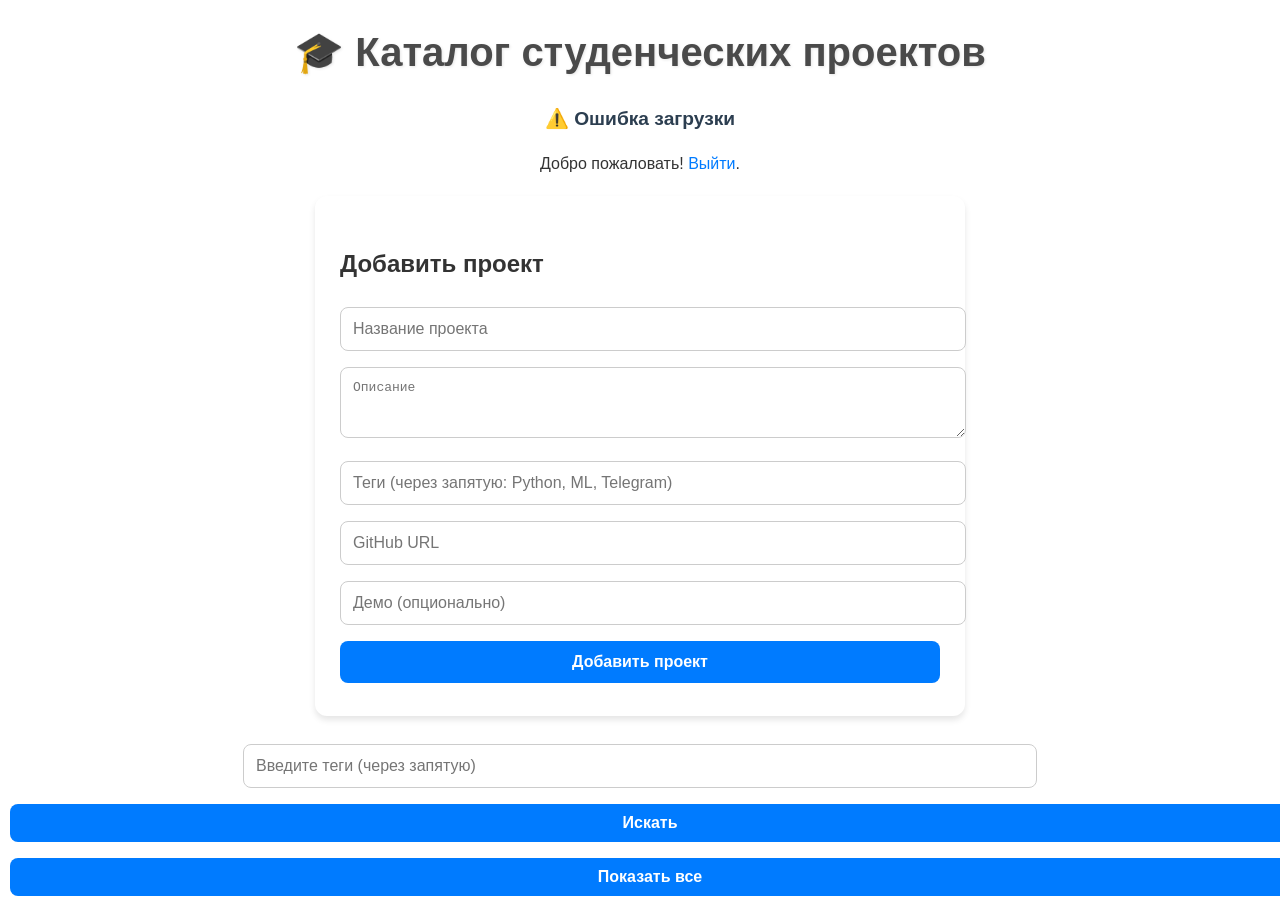
==== static/index.html @ 4d80fc6e "add" ====
<!DOCTYPE html>
<html lang="ru">
<head>
    <meta charset="UTF-8">
    <title>🎓 Каталог студенческих проектов</title>
    <style>
        body {
            margin: 0;
            padding: 0;
            font-family: 'Segoe UI', Tahoma, Geneva, Verdana, sans-serif;
            color: #333;
            line-height: 1.6;
            background: url('https://flatonika.ru/wp-content/uploads/2014/09/Krasivie-foni-dlya-sayta-Background-01-e1409774556464.jpg') no-repeat center center fixed;
            background-size: cover;
        }

        body::before {
            content: '';
            position: fixed;
            top: 0;
            left: 0;
            width: 100%;
            height: 100%;
            background: rgba(255, 255, 255, 0.85);
            z-index: -1;
        }

        h1 {
            text-align: center;
            margin: 20px 0;
            font-size: 2.5em;
            color: #4a4a4a;
            text-shadow: 1px 1px 3px rgba(0, 0, 0, 0.1);
        }

        #userProfile {
            text-align: center;
            margin-bottom: 15px;
            font-size: 1.2em;
            color: #2c3e50;
            font-weight: bold;
        }

        a {
            color: #007BFF;
            text-decoration: none;
        }

        a:hover {
            text-decoration: underline;
        }

        form {
            max-width: 600px;
            margin: 20px auto;
            padding: 25px;
            background: #ffffff;
            border-radius: 12px;
            box-shadow: 0 4px 6px rgba(0, 0, 0, 0.1);
        }

        form h3 {
            margin-bottom: 15px;
            font-size: 1.5em;
            color: #333;
        }

        input, textarea, button {
            width: 100%;
            padding: 12px;
            margin: 8px 0;
            border: 1px solid #ccc;
            border-radius: 8px;
            font-size: 1em;
            transition: border-color 0.3s ease;
        }

        input:focus, textarea:focus {
            border-color: #007BFF;
            outline: none;
        }

        button {
            background: #007BFF;
            color: white;
            border: none;
            cursor: pointer;
            font-weight: bold;
            transition: background 0.3s ease;
        }

        button:hover {
            background: #0056b3;
        }

        .search-section {
            text-align: center;
            margin: 20px 0;
        }

        .search-section input {
            width: 60%;
            display: inline-block;
        }

        .search-section button {
            margin-left: 10px;
            padding: 10px 15px;
        }

        #projectsList {
            max-width: 800px;
            margin: 0 auto;
        }

        .project-card {
            background: #ffffff;
            padding: 20px;
            margin: 15px 0;
            border-radius: 12px;
            box-shadow: 0 4px 6px rgba(0, 0, 0, 0.1);
            transition: transform 0.3s ease, box-shadow 0.3s ease;
        }

        .project-card:hover {
            transform: translateY(-5px);
            box-shadow: 0 6px 12px rgba(0, 0, 0, 0.15);
        }

        .project-card h3 {
            margin-top: 0;
            font-size: 1.3em;
            color: #333;
        }

        .project-card p {
            margin: 10px 0;
            color: #555;
        }

        .tag {
            display: inline-block;
            background: #e0e0e0;
            padding: 5px 10px;
            margin: 5px;
            border-radius: 20px;
            font-size: 0.9em;
            color: #333;
        }

        .project-card a {
            color: #007BFF;
            font-weight: bold;
        }

        .project-card a:hover {
            text-decoration: underline;
        }
    </style>
</head>
<body>
    <h1>🎓 Каталог студенческих проектов</h1>

    <div id="userProfile">Загрузка профиля...</div>

    <p style="text-align: center;">Добро пожаловать! <a href="/logout">Выйти</a>.</p>

    <!-- Форма добавления проекта -->
    <form id="addProjectForm">
        <h3>Добавить проект</h3>
        <input type="text" id="title" placeholder="Название проекта" required><br>
        <textarea id="description" placeholder="Описание" rows="3" required></textarea><br>
        <input type="text" id="tags" placeholder="Теги (через запятую: Python, ML, Telegram)" required><br>
        <input type="url" id="github_url" placeholder="GitHub URL" required><br>
        <input type="url" id="demo_url" placeholder="Демо (опционально)"><br>
        <button type="submit">Добавить проект</button>
    </form>

    <!-- Поиск по тегам -->
    <div class="search-section">
        <input type="text" id="searchTags" placeholder="Введите теги (через запятую)">
        <button onclick="searchProjects()">Искать</button>
        <button onclick="loadAllProjects()">Показать все</button>
    </div>

    <!-- Результаты -->
    <div id="projectsList"></div>

    <script>
        const API_URL = "http://127.0.0.1:8000";

        async function loadUserProfile() {
            try {
                const response = await fetch(`${API_URL}/me`);
                if (response.ok) {
                    const user = await response.json();
                    document.getElementById("userProfile").innerHTML = `
                        👤 Вы вошли как: <strong><a href="/profile/me">${user.username}</a></strong>
                    `;
                } else {
                    document.getElementById("userProfile").innerHTML = "❌ Не авторизован";
                }
            } catch (e) {
                console.error("Ошибка загрузки профиля", e);
                document.getElementById("userProfile").innerHTML = "⚠️ Ошибка загрузки";
            }
        }

        document.getElementById("addProjectForm").addEventListener("submit", async function(e) {
            e.preventDefault();
            const title = document.getElementById("title").value;
            const description = document.getElementById("description").value;
            const tags = document.getElementById("tags").value.split(",").map(t => t.trim());
            const github_url = document.getElementById("github_url").value;
            const demo_url = document.getElementById("demo_url").value;

            const response = await fetch(`${API_URL}/projects/`, {
                method: "POST",
                headers: { "Content-Type": "application/json" },
                body: JSON.stringify({ title, description, tags, github_url, demo_url })
            });

            if (response.ok) {
                alert("Проект успешно добавлен!");
                document.getElementById("addProjectForm").reset();
                loadAllProjects();
            } else {
                const err = await response.json().catch(() => ({}));
                alert("Ошибка: " + (err.detail || "Неизвестная ошибка"));
            }
        });

        async function loadAllProjects() {
            const response = await fetch(`${API_URL}/projects/all`);
            const projects = await response.json();
            renderProjects(projects);
        }

        async function searchProjects() {
            const tagInput = document.getElementById("searchTags").value;
            if (!tagInput) return loadAllProjects();

            const tags = tagInput.split(",").map(t => t.trim());
            const url = new URL(`${API_URL}/projects/`);
            tags.forEach(tag => url.searchParams.append("tags", tag));

            const response = await fetch(url);
            const projects = await response.json();
            renderProjects(projects);
        }

        function renderProjects(projects) {
            const container = document.getElementById("projectsList");
            container.innerHTML = "";

            if (projects.length === 0) {
                container.innerHTML = "<p style='text-align: center;'>Нет проектов.</p>";
                return;
            }

            projects.forEach(p => {
                const card = document.createElement("div");
                card.className = "project-card";
                card.innerHTML = `
                    <h3>${p.title}</h3>
                    <p>${p.description}</p>
                    <div>
                        ${p.tags.map(tag => `<span class="tag">${tag}</span>`).join("")}
                    </div>
                    <div>
                        <a href="${p.github_url}" target="_blank">GitHub</a>
                        ${p.demo_url ? ` | <a href="${p.demo_url}" target="_blank">Демо</a>` : ""}
                    </div>
                    <div style="margin-top: 10px; font-size: 0.95em; color: #555;">
                        Автор: <strong><a href="/profile/${p.owner_username}">${p.owner_username}</a></strong>
                    </div>
                `;
                container.appendChild(card);
            });
        }

        window.onload = () => {
            loadUserProfile();
            loadAllProjects();
        };
    </script>
</body>
</html>
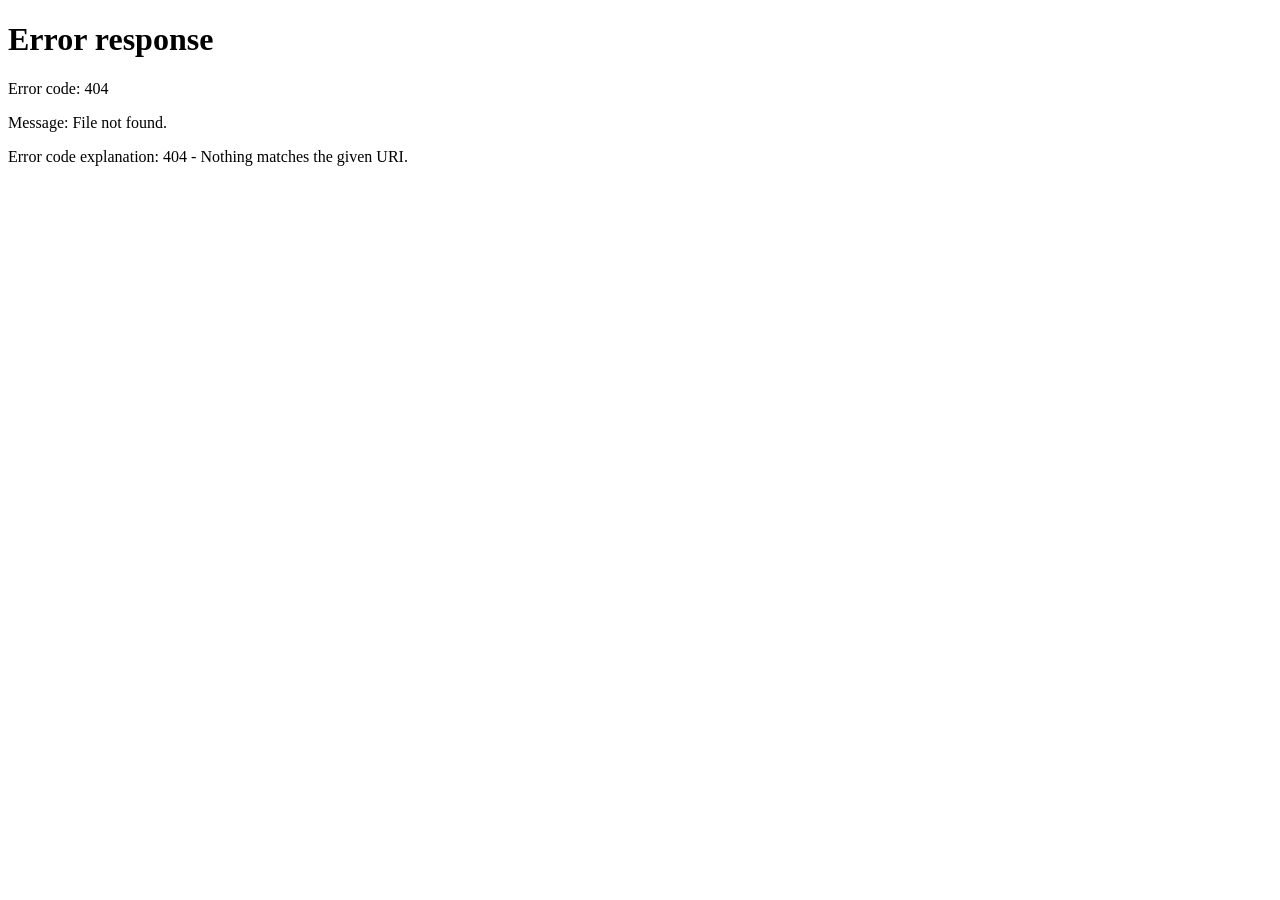
==== commit 26880fff: "Add files via upload" ====
--- a/static/index.html
+++ b/static/index.html
@@ -2,287 +2,231 @@
 <html lang="ru">
 <head>
     <meta charset="UTF-8">
-    <title>🎓 Каталог студенческих проектов</title>
-    <style>
-        body {
-            margin: 0;
-            padding: 0;
-            font-family: 'Segoe UI', Tahoma, Geneva, Verdana, sans-serif;
-            color: #333;
-            line-height: 1.6;
-            background: url('https://flatonika.ru/wp-content/uploads/2014/09/Krasivie-foni-dlya-sayta-Background-01-e1409774556464.jpg') no-repeat center center fixed;
-            background-size: cover;
-        }
-
-        body::before {
-            content: '';
-            position: fixed;
-            top: 0;
-            left: 0;
-            width: 100%;
-            height: 100%;
-            background: rgba(255, 255, 255, 0.85);
-            z-index: -1;
-        }
-
-        h1 {
-            text-align: center;
-            margin: 20px 0;
-            font-size: 2.5em;
-            color: #4a4a4a;
-            text-shadow: 1px 1px 3px rgba(0, 0, 0, 0.1);
-        }
-
-        #userProfile {
-            text-align: center;
-            margin-bottom: 15px;
-            font-size: 1.2em;
-            color: #2c3e50;
-            font-weight: bold;
-        }
-
-        a {
-            color: #007BFF;
-            text-decoration: none;
-        }
-
-        a:hover {
-            text-decoration: underline;
-        }
-
-        form {
-            max-width: 600px;
-            margin: 20px auto;
-            padding: 25px;
-            background: #ffffff;
-            border-radius: 12px;
-            box-shadow: 0 4px 6px rgba(0, 0, 0, 0.1);
-        }
-
-        form h3 {
-            margin-bottom: 15px;
-            font-size: 1.5em;
-            color: #333;
-        }
-
-        input, textarea, button {
-            width: 100%;
-            padding: 12px;
-            margin: 8px 0;
-            border: 1px solid #ccc;
-            border-radius: 8px;
-            font-size: 1em;
-            transition: border-color 0.3s ease;
-        }
-
-        input:focus, textarea:focus {
-            border-color: #007BFF;
-            outline: none;
-        }
-
-        button {
-            background: #007BFF;
-            color: white;
-            border: none;
-            cursor: pointer;
-            font-weight: bold;
-            transition: background 0.3s ease;
-        }
-
-        button:hover {
-            background: #0056b3;
-        }
-
-        .search-section {
-            text-align: center;
-            margin: 20px 0;
-        }
-
-        .search-section input {
-            width: 60%;
-            display: inline-block;
-        }
-
-        .search-section button {
-            margin-left: 10px;
-            padding: 10px 15px;
-        }
-
-        #projectsList {
-            max-width: 800px;
-            margin: 0 auto;
-        }
-
-        .project-card {
-            background: #ffffff;
-            padding: 20px;
-            margin: 15px 0;
-            border-radius: 12px;
-            box-shadow: 0 4px 6px rgba(0, 0, 0, 0.1);
-            transition: transform 0.3s ease, box-shadow 0.3s ease;
-        }
-
-        .project-card:hover {
-            transform: translateY(-5px);
-            box-shadow: 0 6px 12px rgba(0, 0, 0, 0.15);
-        }
-
-        .project-card h3 {
-            margin-top: 0;
-            font-size: 1.3em;
-            color: #333;
-        }
-
-        .project-card p {
-            margin: 10px 0;
-            color: #555;
-        }
-
-        .tag {
-            display: inline-block;
-            background: #e0e0e0;
-            padding: 5px 10px;
-            margin: 5px;
-            border-radius: 20px;
-            font-size: 0.9em;
-            color: #333;
-        }
-
-        .project-card a {
-            color: #007BFF;
-            font-weight: bold;
-        }
-
-        .project-card a:hover {
-            text-decoration: underline;
-        }
-    </style>
+    <meta name="viewport" content="width=device-width, initial-scale=1.0">
+    <title>Каталог проектов</title>
+    <link rel="stylesheet" href="/static/theme.css">
 </head>
 <body>
-    <h1>🎓 Каталог студенческих проектов</h1>
-
-    <div id="userProfile">Загрузка профиля...</div>
-
-    <p style="text-align: center;">Добро пожаловать! <a href="/logout">Выйти</a>.</p>
-
-    <!-- Форма добавления проекта -->
-    <form id="addProjectForm">
-        <h3>Добавить проект</h3>
-        <input type="text" id="title" placeholder="Название проекта" required><br>
-        <textarea id="description" placeholder="Описание" rows="3" required></textarea><br>
-        <input type="text" id="tags" placeholder="Теги (через запятую: Python, ML, Telegram)" required><br>
-        <input type="url" id="github_url" placeholder="GitHub URL" required><br>
-        <input type="url" id="demo_url" placeholder="Демо (опционально)"><br>
-        <button type="submit">Добавить проект</button>
-    </form>
-
-    <!-- Поиск по тегам -->
-    <div class="search-section">
-        <input type="text" id="searchTags" placeholder="Введите теги (через запятую)">
-        <button onclick="searchProjects()">Искать</button>
-        <button onclick="loadAllProjects()">Показать все</button>
+<header class="topbar">
+    <div class="topbar-row">
+        <div class="brand-lockup">
+            <div class="brand-mark">SP</div>
+            <div class="brand-copy">
+                <strong>Student Projects</strong>
+                <span>Каталог студенческих инициатив, команд и ролей</span>
+            </div>
+        </div>
+        <div class="topbar-actions">
+            <a class="button-link button-primary" href="/projects/new">Создать проект</a>
+            <div id="notificationsHost"></div>
+            <a class="button-link" id="profileLink" href="/profile/me">Профиль</a>
+            <button class="button" type="button" id="logoutBtn">Выйти</button>
+        </div>
     </div>
-
-    <!-- Результаты -->
-    <div id="projectsList"></div>
-
-    <script>
-        const API_URL = "http://127.0.0.1:8000";
-
-        async function loadUserProfile() {
-            try {
-                const response = await fetch(`${API_URL}/me`);
-                if (response.ok) {
-                    const user = await response.json();
-                    document.getElementById("userProfile").innerHTML = `
-                        👤 Вы вошли как: <strong><a href="/profile/me">${user.username}</a></strong>
-                    `;
-                } else {
-                    document.getElementById("userProfile").innerHTML = "❌ Не авторизован";
-                }
-            } catch (e) {
-                console.error("Ошибка загрузки профиля", e);
-                document.getElementById("userProfile").innerHTML = "⚠️ Ошибка загрузки";
-            }
-        }
-
-        document.getElementById("addProjectForm").addEventListener("submit", async function(e) {
-            e.preventDefault();
-            const title = document.getElementById("title").value;
-            const description = document.getElementById("description").value;
-            const tags = document.getElementById("tags").value.split(",").map(t => t.trim());
-            const github_url = document.getElementById("github_url").value;
-            const demo_url = document.getElementById("demo_url").value;
-
-            const response = await fetch(`${API_URL}/projects/`, {
-                method: "POST",
-                headers: { "Content-Type": "application/json" },
-                body: JSON.stringify({ title, description, tags, github_url, demo_url })
-            });
-
-            if (response.ok) {
-                alert("Проект успешно добавлен!");
-                document.getElementById("addProjectForm").reset();
-                loadAllProjects();
-            } else {
-                const err = await response.json().catch(() => ({}));
-                alert("Ошибка: " + (err.detail || "Неизвестная ошибка"));
-            }
+</header>
+
+<main class="app-shell">
+    <section class="hero fade-up">
+        <div class="hero-card">
+            <div class="eyebrow">Project Catalog</div>
+            <h1 class="hero-title">Ищи проекты по ролям, стеку и задачам</h1>
+            <p class="hero-text">
+                Смотри активные карточки, фильтруй по тегам и ролям, открывай подробности проекта и переходи к профилям авторов
+            </p>
+            <div class="hero-metrics">
+                <div class="metric">
+                    <strong id="metricProjects">0</strong>
+                    <span>проектов в каталоге</span>
+                </div>
+                <div class="metric">
+                    <strong id="metricPage">1</strong>
+                    <span>текущая страница</span>
+                </div>
+                <div class="metric">
+                    <strong id="metricFilters">0</strong>
+                    <span>активных фильтров</span>
+                </div>
+            </div>
+        </div>
+    </section>
+
+    <section class="catalog-shell">
+        <section class="section-card fade-up">
+            <div class="section-title-row">
+                <div>
+                    <h2>Каталог проектов</h2>
+                    <p class="section-subtitle" id="catalogMeta">Загрузка списка проектов...</p>
+                </div>
+            </div>
+
+            <form id="filterForm" class="catalog-filters">
+                <div class="field">
+                    <label for="search">Поиск</label>
+                    <input class="control" id="search" type="text" placeholder="Ключевые слова">
+                </div>
+                <div class="field">
+                    <label for="filterTags">Теги</label>
+                    <input class="control" id="filterTags" type="text" placeholder="fastapi, web">
+                </div>
+                <div class="field">
+                    <label for="filterRoles">Роли</label>
+                    <input class="control" id="filterRoles" type="text" placeholder="backend, analyst">
+                </div>
+                <div class="field">
+                    <label for="statusFilter">Статус</label>
+                    <select class="control-select" id="statusFilter">
+                        <option value="active">Только активные</option>
+                        <option value="all">Все</option>
+                        <option value="archived">Только архив</option>
+                    </select>
+                </div>
+            </form>
+
+            <div class="button-row">
+                <button class="button button-primary" type="button" id="applyFiltersBtn">Применить фильтры</button>
+                <button class="button" type="button" id="resetFiltersBtn">Сбросить</button>
+            </div>
+
+            <div class="card-grid" id="projectsGrid" style="margin-top: 20px;"></div>
+
+            <div class="pager">
+                <button class="button" id="prevPageBtn" type="button">Назад</button>
+                <span class="muted" id="pageInfo">Страница 1</span>
+                <button class="button" id="nextPageBtn" type="button">Вперёд</button>
+            </div>
+        </section>
+    </section>
+</main>
+
+<script src="/static/notifications.js"></script>
+<script>
+    const API = window.location.origin;
+    let currentPage = 1;
+    let totalPages = 1;
+
+    function formatDate(value) {
+        if (!value) return "дата не указана";
+        const date = new Date(value);
+        return Number.isNaN(date.getTime()) ? value : date.toLocaleString("ru-RU");
+    }
+
+    function activeFiltersCount() {
+        const values = [
+            document.getElementById("search").value.trim(),
+            document.getElementById("filterTags").value.trim(),
+            document.getElementById("filterRoles").value.trim(),
+            document.getElementById("statusFilter").value !== "active" ? document.getElementById("statusFilter").value : ""
+        ];
+        return values.filter(Boolean).length;
+    }
+
+    function projectCard(project) {
+        const tags = project.tags.map(tag => `<span class="chip">${tag}</span>`).join("");
+        const roles = project.required_roles.map(role => `<span class="chip chip-role">${role}</span>`).join("");
+        const statusClass = project.status === "active" ? "status-active" : "status-archived";
+        return `
+            <article class="project-card fade-up">
+                <div class="button-row" style="justify-content: space-between; align-items: flex-start; margin-bottom: 10px;">
+                    <h3>${project.title}</h3>
+                    <span class="status-pill ${statusClass}">${project.status === "active" ? "Активен" : "Архив"}</span>
+                </div>
+                <p>${project.description}</p>
+                <div class="chips" style="margin-top: 14px;">${tags}${roles}</div>
+                <div class="card-meta">
+                    Автор: <a href="/profile/${project.owner_username}">${project.owner_full_name || project.owner_username}</a><br>
+                    Откликов: ${project.applications_count}<br>
+                    Создан: ${formatDate(project.created_at)}
+                </div>
+                <div class="button-row">
+                    <a class="button-link button-primary" href="/project/${project.id}">Открыть проект</a>
+                    ${project.github_url ? `<a class="button-link" target="_blank" href="${project.github_url}">GitHub</a>` : ""}
+                </div>
+            </article>
+        `;
+    }
+
+    async function loadCurrentUser() {
+        const response = await fetch(`${API}/api/me`);
+        if (!response.ok) {
+            window.location.href = "/login";
+            return;
+        }
+        const user = await response.json();
+        document.getElementById("profileLink").textContent = user.full_name || user.username;
+    }
+
+    async function loadProjects() {
+        const params = new URLSearchParams({
+            page: String(currentPage),
+            page_size: "9",
+            search: document.getElementById("search").value.trim(),
+            tags: document.getElementById("filterTags").value.trim(),
+            roles: document.getElementById("filterRoles").value.trim(),
+            status_filter: document.getElementById("statusFilter").value
         });
 
-        async function loadAllProjects() {
-            const response = await fetch(`${API_URL}/projects/all`);
-            const projects = await response.json();
-            renderProjects(projects);
-        }
-
-        async function searchProjects() {
-            const tagInput = document.getElementById("searchTags").value;
-            if (!tagInput) return loadAllProjects();
-
-            const tags = tagInput.split(",").map(t => t.trim());
-            const url = new URL(`${API_URL}/projects/`);
-            tags.forEach(tag => url.searchParams.append("tags", tag));
-
-            const response = await fetch(url);
-            const projects = await response.json();
-            renderProjects(projects);
-        }
-
-        function renderProjects(projects) {
-            const container = document.getElementById("projectsList");
-            container.innerHTML = "";
-
-            if (projects.length === 0) {
-                container.innerHTML = "<p style='text-align: center;'>Нет проектов.</p>";
-                return;
-            }
-
-            projects.forEach(p => {
-                const card = document.createElement("div");
-                card.className = "project-card";
-                card.innerHTML = `
-                    <h3>${p.title}</h3>
-                    <p>${p.description}</p>
-                    <div>
-                        ${p.tags.map(tag => `<span class="tag">${tag}</span>`).join("")}
-                    </div>
-                    <div>
-                        <a href="${p.github_url}" target="_blank">GitHub</a>
-                        ${p.demo_url ? ` | <a href="${p.demo_url}" target="_blank">Демо</a>` : ""}
-                    </div>
-                    <div style="margin-top: 10px; font-size: 0.95em; color: #555;">
-                        Автор: <strong><a href="/profile/${p.owner_username}">${p.owner_username}</a></strong>
-                    </div>
-                `;
-                container.appendChild(card);
-            });
-        }
-
-        window.onload = () => {
-            loadUserProfile();
-            loadAllProjects();
-        };
-    </script>
+        const response = await fetch(`${API}/api/projects?${params.toString()}`);
+        const data = await response.json();
+        const grid = document.getElementById("projectsGrid");
+
+        totalPages = data.pages || 1;
+        document.getElementById("catalogMeta").textContent = `Найдено проектов: ${data.total}. Используй фильтры, чтобы быстрее находить нужные команды.`;
+        document.getElementById("pageInfo").textContent = `Страница ${data.page} из ${data.pages}`;
+        document.getElementById("prevPageBtn").disabled = currentPage <= 1;
+        document.getElementById("nextPageBtn").disabled = currentPage >= totalPages;
+
+        document.getElementById("metricProjects").textContent = String(data.total);
+        document.getElementById("metricPage").textContent = `${data.page}/${data.pages}`;
+        document.getElementById("metricFilters").textContent = String(activeFiltersCount());
+
+        if (!data.items.length) {
+            grid.innerHTML = `
+                <article class="empty-card fade-up">
+                    <h3>Проекты не найдены</h3>
+                    <p>Попробуй изменить фильтры или перейти к созданию новой карточки проекта через кнопку в шапке.</p>
+                </article>
+            `;
+            return;
+        }
+
+        grid.innerHTML = data.items.map(projectCard).join("");
+    }
+
+    async function logout() {
+        await fetch(`${API}/api/auth/logout`, { method: "POST" });
+        window.location.href = "/login";
+    }
+
+    document.getElementById("applyFiltersBtn").addEventListener("click", () => {
+        currentPage = 1;
+        loadProjects();
+    });
+    document.getElementById("resetFiltersBtn").addEventListener("click", () => {
+        document.getElementById("filterForm").reset();
+        currentPage = 1;
+        loadProjects();
+    });
+    document.getElementById("prevPageBtn").addEventListener("click", () => {
+        if (currentPage > 1) {
+            currentPage -= 1;
+            loadProjects();
+        }
+    });
+    document.getElementById("nextPageBtn").addEventListener("click", () => {
+        if (currentPage < totalPages) {
+            currentPage += 1;
+            loadProjects();
+        }
+    });
+    document.getElementById("logoutBtn").addEventListener("click", logout);
+
+    window.addEventListener("load", async () => {
+        if (window.initNotifications) {
+            window.initNotifications({ hostId: "notificationsHost" });
+        }
+        await loadCurrentUser();
+        await loadProjects();
+    });
+</script>
 </body>
-</html>+</html>
--- a/static/theme.css
+++ b/static/theme.css
@@ -0,0 +1,1050 @@
+:root {
+    --bg: #f3f0e8;
+    --bg-soft: #fbfaf6;
+    --surface: rgba(255, 255, 252, 0.88);
+    --surface-strong: #fffdfa;
+    --surface-muted: #f7f4ed;
+    --line: rgba(29, 45, 64, 0.1);
+    --line-strong: rgba(29, 45, 64, 0.18);
+    --text: #152234;
+    --muted: #617285;
+    --accent: #0c5adb;
+    --accent-strong: #0946aa;
+    --accent-soft: rgba(12, 90, 219, 0.1);
+    --secondary: #0f8a72;
+    --secondary-soft: rgba(15, 138, 114, 0.1);
+    --warning: #c66a2b;
+    --warning-soft: rgba(198, 106, 43, 0.14);
+    --danger: #b42318;
+    --danger-soft: rgba(180, 35, 24, 0.12);
+    --shadow-lg: 0 26px 60px rgba(16, 26, 39, 0.14);
+    --shadow-md: 0 14px 34px rgba(16, 26, 39, 0.08);
+    --radius-xl: 28px;
+    --radius-lg: 22px;
+    --radius-md: 16px;
+    --radius-sm: 12px;
+    --content-width: min(1180px, calc(100% - 32px));
+    --display-font: Georgia, "Times New Roman", serif;
+    --ui-font: Aptos, "Segoe UI", "Helvetica Neue", sans-serif;
+}
+
+*,
+*::before,
+*::after {
+    box-sizing: border-box;
+}
+
+html {
+    scroll-behavior: smooth;
+}
+
+body {
+    margin: 0;
+    min-height: 100vh;
+    font-family: var(--ui-font);
+    color: var(--text);
+    background:
+        radial-gradient(circle at 12% 14%, rgba(12, 90, 219, 0.18), transparent 24%),
+        radial-gradient(circle at 84% 18%, rgba(15, 138, 114, 0.16), transparent 20%),
+        radial-gradient(circle at 84% 80%, rgba(198, 106, 43, 0.14), transparent 22%),
+        radial-gradient(circle at 28% 84%, rgba(88, 82, 255, 0.08), transparent 18%),
+        linear-gradient(180deg, #f9f6ef 0%, #f4f0e8 42%, #ece8de 100%);
+}
+
+body::before {
+    content: "";
+    position: fixed;
+    inset: 0;
+    pointer-events: none;
+    background:
+        linear-gradient(rgba(255, 255, 255, 0.16), rgba(255, 255, 255, 0.16)),
+        repeating-linear-gradient(
+            90deg,
+            rgba(29, 45, 64, 0.018) 0,
+            rgba(29, 45, 64, 0.018) 1px,
+            transparent 1px,
+            transparent 120px
+        ),
+        repeating-linear-gradient(
+            0deg,
+            rgba(29, 45, 64, 0.012) 0,
+            rgba(29, 45, 64, 0.012) 1px,
+            transparent 1px,
+            transparent 96px
+        );
+    z-index: -1;
+}
+
+body::after {
+    content: "";
+    position: fixed;
+    inset: 0;
+    pointer-events: none;
+    background:
+        radial-gradient(circle at 18% 22%, rgba(255, 255, 255, 0.72), transparent 0 16%),
+        radial-gradient(circle at 74% 24%, rgba(255, 255, 255, 0.45), transparent 0 12%),
+        radial-gradient(circle at 76% 70%, rgba(255, 255, 255, 0.36), transparent 0 14%),
+        radial-gradient(circle at 34% 74%, rgba(255, 255, 255, 0.34), transparent 0 11%);
+    filter: blur(40px);
+    opacity: 0.9;
+    z-index: -1;
+}
+
+a {
+    color: inherit;
+}
+
+button,
+input,
+textarea,
+select {
+    font: inherit;
+}
+
+.app-shell {
+    width: var(--content-width);
+    margin: 0 auto;
+}
+
+.topbar {
+    position: sticky;
+    top: 0;
+    z-index: 30;
+    backdrop-filter: blur(16px);
+    background: linear-gradient(180deg, rgba(251, 250, 246, 0.9), rgba(251, 250, 246, 0.72));
+    border-bottom: 1px solid rgba(29, 45, 64, 0.08);
+}
+
+.topbar-row {
+    width: var(--content-width);
+    margin: 0 auto;
+    padding: 18px 0;
+    display: flex;
+    align-items: center;
+    justify-content: space-between;
+    gap: 16px;
+}
+
+.brand-lockup {
+    display: flex;
+    align-items: center;
+    gap: 14px;
+}
+
+.brand-mark {
+    width: 50px;
+    height: 50px;
+    border-radius: 18px;
+    background:
+        linear-gradient(135deg, rgba(12, 90, 219, 1), rgba(15, 138, 114, 0.9));
+    box-shadow: 0 14px 28px rgba(12, 90, 219, 0.2);
+    display: grid;
+    place-items: center;
+    color: white;
+    font-weight: 800;
+    letter-spacing: 0.08em;
+}
+
+.brand-copy strong {
+    display: block;
+    font-size: 1rem;
+    letter-spacing: 0.08em;
+    text-transform: uppercase;
+}
+
+.brand-copy span {
+    color: var(--muted);
+    font-size: 0.92rem;
+}
+
+.topbar-actions {
+    display: flex;
+    align-items: center;
+    gap: 10px;
+    flex-wrap: wrap;
+}
+
+.notification-host {
+    position: relative;
+}
+
+.notification-wrap {
+    position: relative;
+    z-index: 60;
+}
+
+.notification-trigger {
+    position: relative;
+    display: inline-flex;
+    align-items: center;
+    gap: 10px;
+    min-height: 44px;
+    padding: 10px 16px;
+    border-radius: 14px;
+    border: 1px solid rgba(29, 45, 64, 0.12);
+    background: rgba(255, 255, 255, 0.92);
+    color: var(--text);
+    font-weight: 700;
+    cursor: pointer;
+    transition: transform 0.18s ease, box-shadow 0.18s ease, border-color 0.18s ease, background 0.18s ease;
+}
+
+.notification-trigger:hover,
+.notification-wrap.is-open .notification-trigger {
+    transform: translateY(-1px);
+    box-shadow: 0 12px 22px rgba(16, 26, 39, 0.08);
+}
+
+.notification-wrap.is-open .notification-trigger {
+    border-color: rgba(12, 90, 219, 0.22);
+    background: rgba(255, 255, 255, 0.97);
+}
+
+.notification-icon {
+    width: 18px;
+    height: 18px;
+    display: inline-flex;
+}
+
+.notification-icon svg {
+    width: 18px;
+    height: 18px;
+}
+
+.notification-label {
+    white-space: nowrap;
+}
+
+.notification-badge {
+    min-width: 22px;
+    height: 22px;
+    padding: 0 6px;
+    border-radius: 999px;
+    display: inline-flex;
+    align-items: center;
+    justify-content: center;
+    background: linear-gradient(135deg, var(--accent), #2d6ef1);
+    color: white;
+    font-size: 0.78rem;
+    font-weight: 800;
+    box-shadow: 0 10px 18px rgba(12, 90, 219, 0.2);
+}
+
+.notification-panel {
+    position: absolute;
+    top: calc(100% + 12px);
+    right: 0;
+    width: min(380px, calc(100vw - 24px));
+    border-radius: 22px;
+    border: 1px solid rgba(29, 45, 64, 0.1);
+    background:
+        linear-gradient(180deg, rgba(255, 255, 252, 0.98), rgba(251, 249, 244, 0.95)),
+        radial-gradient(circle at top right, rgba(12, 90, 219, 0.08), transparent 32%);
+    box-shadow: 0 24px 44px rgba(16, 26, 39, 0.18);
+    overflow: hidden;
+    backdrop-filter: blur(14px);
+    z-index: 70;
+    opacity: 0;
+    visibility: hidden;
+    pointer-events: none;
+    transform: translateY(8px);
+    transition: opacity 0.18s ease, transform 0.18s ease, visibility 0.18s ease;
+}
+
+.notification-panel.is-visible {
+    opacity: 1;
+    visibility: visible;
+    pointer-events: auto;
+    transform: translateY(0);
+}
+
+.notification-panel-head {
+    display: flex;
+    align-items: center;
+    justify-content: space-between;
+    gap: 12px;
+    padding: 16px 18px;
+    border-bottom: 1px solid rgba(29, 45, 64, 0.08);
+}
+
+.notification-list {
+    display: grid;
+    max-height: 420px;
+    overflow-y: auto;
+}
+
+.notification-item,
+.notification-empty {
+    padding: 16px 18px;
+}
+
+.notification-item {
+    width: 100%;
+    border: 0;
+    border-bottom: 1px solid rgba(29, 45, 64, 0.07);
+    background: transparent;
+    text-align: left;
+    cursor: pointer;
+    transition: background 0.16s ease;
+}
+
+.notification-item:hover {
+    background: rgba(12, 90, 219, 0.05);
+}
+
+.notification-item.is-unread {
+    background:
+        linear-gradient(90deg, rgba(12, 90, 219, 0.08), rgba(12, 90, 219, 0.03)),
+        transparent;
+}
+
+.notification-item:last-child {
+    border-bottom: 0;
+}
+
+.notification-item-head {
+    display: flex;
+    align-items: flex-start;
+    justify-content: space-between;
+    gap: 12px;
+    margin-bottom: 8px;
+}
+
+.notification-item-head strong {
+    font-size: 0.96rem;
+}
+
+.notification-item-head span {
+    color: var(--muted);
+    font-size: 0.78rem;
+    white-space: nowrap;
+}
+
+.notification-item p,
+.notification-empty {
+    margin: 0;
+    color: #48586b;
+    line-height: 1.55;
+}
+
+.notification-empty {
+    text-align: center;
+}
+
+.hero {
+    padding: 34px 0 26px;
+}
+
+.hero-card {
+    position: relative;
+    overflow: hidden;
+    border: 1px solid rgba(29, 45, 64, 0.08);
+    background:
+        linear-gradient(135deg, rgba(255, 255, 255, 0.96), rgba(255, 252, 247, 0.82)),
+        radial-gradient(circle at top right, rgba(12, 90, 219, 0.14), transparent 32%),
+        radial-gradient(circle at bottom left, rgba(15, 138, 114, 0.08), transparent 28%);
+    border-radius: var(--radius-xl);
+    box-shadow: var(--shadow-lg);
+    padding: 34px;
+}
+
+.profile-hero-card {
+    padding: 0;
+}
+
+.profile-hero-layout {
+    display: grid;
+    grid-template-columns: minmax(0, 1fr) 360px;
+    min-height: 500px;
+}
+
+.profile-hero-copy {
+    padding: 34px;
+    position: relative;
+    z-index: 1;
+}
+
+.profile-hero-media {
+    position: relative;
+    min-height: 100%;
+    padding: 22px 22px 22px 0;
+    display: flex;
+}
+
+.profile-photo-card {
+    position: relative;
+    width: 100%;
+    min-height: 100%;
+    border-radius: 0 28px 28px 0;
+    overflow: hidden;
+    background:
+        radial-gradient(circle at 20% 20%, rgba(12, 90, 219, 0.36), transparent 28%),
+        radial-gradient(circle at 80% 18%, rgba(15, 138, 114, 0.28), transparent 24%),
+        radial-gradient(circle at 50% 82%, rgba(198, 106, 43, 0.2), transparent 24%),
+        linear-gradient(160deg, #12243a 0%, #183a60 46%, #0f7e69 100%);
+    box-shadow:
+        inset 18px 0 36px rgba(255, 255, 255, 0.1),
+        inset 0 1px 0 rgba(255, 255, 255, 0.18);
+    display: flex;
+    align-items: flex-end;
+    justify-content: stretch;
+}
+
+.profile-photo-card::before {
+    content: "";
+    position: absolute;
+    inset: 0 auto 0 0;
+    width: 12px;
+    z-index: 2;
+    pointer-events: none;
+    background: linear-gradient(90deg, rgba(255, 253, 250, 0.92) 0%, rgba(255, 253, 250, 0.4) 58%, rgba(255, 253, 250, 0) 100%);
+}
+
+.profile-photo-card.has-photo {
+    background: #102033;
+}
+
+.profile-photo-backdrop,
+.profile-photo-image,
+.profile-photo-glow {
+    position: absolute;
+    inset: 0;
+}
+
+.profile-photo-backdrop {
+    background:
+        linear-gradient(180deg, rgba(255, 255, 255, 0.08), transparent 26%),
+        linear-gradient(0deg, rgba(8, 17, 29, 0.8), rgba(8, 17, 29, 0.12) 42%, rgba(8, 17, 29, 0.2) 100%);
+}
+
+.profile-photo-image {
+    left: -6px;
+    width: calc(100% + 6px);
+    height: 100%;
+    object-fit: cover;
+    object-position: center;
+    filter: saturate(1.02) contrast(1.02);
+}
+
+.profile-photo-glow {
+    background:
+        radial-gradient(circle at top right, rgba(255, 255, 255, 0.32), transparent 24%),
+        radial-gradient(circle at bottom left, rgba(12, 90, 219, 0.28), transparent 28%);
+    pointer-events: none;
+}
+
+.profile-photo-placeholder {
+    position: relative;
+    z-index: 1;
+    width: 100%;
+    padding: 28px;
+    display: grid;
+    align-content: end;
+    gap: 18px;
+}
+
+.profile-photo-monogram {
+    width: 88px;
+    height: 88px;
+    border-radius: 26px;
+    display: grid;
+    place-items: center;
+    font-family: var(--display-font);
+    font-size: 2rem;
+    font-weight: 700;
+    color: white;
+    background: linear-gradient(135deg, rgba(255, 255, 255, 0.2), rgba(255, 255, 255, 0.08));
+    border: 1px solid rgba(255, 255, 255, 0.14);
+    backdrop-filter: blur(10px);
+    box-shadow: 0 20px 34px rgba(7, 14, 25, 0.2);
+}
+
+.profile-photo-copy {
+    display: grid;
+    gap: 8px;
+    max-width: 260px;
+    color: white;
+}
+
+.profile-photo-copy strong {
+    font-size: 1.18rem;
+    letter-spacing: 0.02em;
+}
+
+.profile-photo-copy span {
+    color: rgba(255, 255, 255, 0.78);
+    line-height: 1.6;
+}
+
+.hero-card::after {
+    content: "";
+    position: absolute;
+    right: -120px;
+    top: -120px;
+    width: 280px;
+    height: 280px;
+    border-radius: 50%;
+    background: radial-gradient(circle, rgba(15, 138, 114, 0.16), transparent 68%);
+}
+
+.hero-card::before {
+    content: "";
+    position: absolute;
+    left: -80px;
+    bottom: -90px;
+    width: 260px;
+    height: 260px;
+    border-radius: 50%;
+    background: radial-gradient(circle, rgba(12, 90, 219, 0.15), transparent 68%);
+}
+
+.eyebrow {
+    display: inline-flex;
+    align-items: center;
+    gap: 8px;
+    padding: 6px 12px;
+    border-radius: 999px;
+    background: rgba(12, 90, 219, 0.08);
+    color: var(--accent);
+    font-weight: 700;
+    font-size: 0.78rem;
+    letter-spacing: 0.08em;
+    text-transform: uppercase;
+    margin-bottom: 14px;
+}
+
+.hero-title {
+    font-family: var(--display-font);
+    font-size: clamp(2.3rem, 5vw, 4rem);
+    line-height: 0.98;
+    margin: 0 0 12px;
+    max-width: 820px;
+}
+
+.hero-text {
+    max-width: 760px;
+    color: var(--muted);
+    line-height: 1.7;
+    font-size: 1.02rem;
+}
+
+.hero-metrics {
+    margin-top: 22px;
+    display: flex;
+    gap: 12px;
+    flex-wrap: wrap;
+}
+
+.metric {
+    padding: 12px 14px;
+    min-width: 150px;
+    background: rgba(255, 255, 255, 0.72);
+    border: 1px solid rgba(29, 45, 64, 0.08);
+    border-radius: 18px;
+}
+
+.metric strong {
+    display: block;
+    font-size: 1.15rem;
+    margin-bottom: 4px;
+}
+
+.metric span {
+    color: var(--muted);
+    font-size: 0.9rem;
+}
+
+.page-grid {
+    display: grid;
+    grid-template-columns: 380px minmax(0, 1fr);
+    gap: 22px;
+    padding-bottom: 40px;
+}
+
+.catalog-shell {
+    display: grid;
+    gap: 22px;
+    padding-bottom: 40px;
+}
+
+.stack {
+    display: grid;
+    gap: 18px;
+}
+
+.section-card {
+    background: var(--surface);
+    border: 1px solid rgba(29, 45, 64, 0.08);
+    border-radius: var(--radius-lg);
+    box-shadow: var(--shadow-md);
+    padding: 24px;
+    backdrop-filter: blur(10px);
+    position: relative;
+    overflow: hidden;
+}
+
+.section-card::after {
+    content: "";
+    position: absolute;
+    inset: 0 auto auto 0;
+    width: 100%;
+    height: 1px;
+    background: linear-gradient(90deg, rgba(12, 90, 219, 0.22), rgba(15, 138, 114, 0.04), transparent);
+}
+
+.section-card h2,
+.section-card h3 {
+    margin: 0 0 10px;
+    font-size: 1.18rem;
+}
+
+.section-title-row {
+    display: flex;
+    align-items: flex-end;
+    justify-content: space-between;
+    gap: 16px;
+    margin-bottom: 18px;
+}
+
+.section-subtitle,
+.supporting-text,
+.muted {
+    color: var(--muted);
+    line-height: 1.6;
+}
+
+.field {
+    margin-bottom: 14px;
+}
+
+.field label {
+    display: block;
+    margin-bottom: 7px;
+    font-size: 0.88rem;
+    font-weight: 700;
+    text-transform: uppercase;
+    letter-spacing: 0.05em;
+    color: #31465d;
+}
+
+.control,
+.control-area,
+.control-select {
+    width: 100%;
+    border: 1px solid rgba(29, 45, 64, 0.12);
+    background: rgba(255, 255, 255, 0.92);
+    color: var(--text);
+    border-radius: 16px;
+    padding: 12px 14px;
+    outline: none;
+    transition: border-color 0.18s ease, box-shadow 0.18s ease, transform 0.18s ease;
+}
+
+.control-area {
+    min-height: 112px;
+    resize: vertical;
+}
+
+.control:focus,
+.control-area:focus,
+.control-select:focus {
+    border-color: rgba(12, 90, 219, 0.4);
+    box-shadow: 0 0 0 4px rgba(12, 90, 219, 0.11);
+    transform: translateY(-1px);
+}
+
+.helper {
+    margin-top: 6px;
+    color: var(--muted);
+    font-size: 0.85rem;
+}
+
+.button-row {
+    display: flex;
+    align-items: center;
+    gap: 10px;
+    flex-wrap: wrap;
+}
+
+.button,
+.button-link {
+    display: inline-flex;
+    align-items: center;
+    justify-content: center;
+    gap: 8px;
+    min-height: 44px;
+    padding: 10px 16px;
+    border-radius: 14px;
+    border: 1px solid rgba(29, 45, 64, 0.12);
+    background: rgba(255, 255, 255, 0.92);
+    color: var(--text);
+    text-decoration: none;
+    font-weight: 700;
+    cursor: pointer;
+    transition: transform 0.18s ease, box-shadow 0.18s ease, border-color 0.18s ease, background 0.18s ease;
+}
+
+.button:hover,
+.button-link:hover {
+    transform: translateY(-1px);
+    box-shadow: 0 12px 22px rgba(16, 26, 39, 0.08);
+}
+
+.button:disabled,
+.button-link[aria-disabled="true"] {
+    opacity: 0.5;
+    cursor: not-allowed;
+    transform: none;
+    box-shadow: none;
+}
+
+.button-primary {
+    background: linear-gradient(135deg, var(--accent), #2d6ef1);
+    border-color: var(--accent);
+    color: white;
+}
+
+.button-primary:hover {
+    background: linear-gradient(135deg, var(--accent-strong), var(--accent));
+}
+
+.button-secondary {
+    background: linear-gradient(135deg, var(--secondary), #22a087);
+    border-color: var(--secondary);
+    color: white;
+}
+
+.button-warning {
+    background: var(--warning-soft);
+    border-color: rgba(198, 106, 43, 0.24);
+    color: #8d4c1d;
+}
+
+.chip-row,
+.chips {
+    display: flex;
+    flex-wrap: wrap;
+    gap: 8px;
+}
+
+.chip,
+.status-pill {
+    display: inline-flex;
+    align-items: center;
+    gap: 6px;
+    padding: 6px 11px;
+    border-radius: 999px;
+    font-size: 0.82rem;
+    font-weight: 700;
+    border: 1px solid transparent;
+}
+
+.chip {
+    background: rgba(12, 90, 219, 0.08);
+    color: #2450a6;
+}
+
+.chip-role {
+    background: rgba(15, 138, 114, 0.1);
+    color: #0c6d5a;
+}
+
+.chip-muted {
+    background: rgba(29, 45, 64, 0.06);
+    color: #506073;
+}
+
+.status-active {
+    background: rgba(15, 138, 114, 0.1);
+    color: #0c6d5a;
+}
+
+.status-archived,
+.status-rejected {
+    background: rgba(198, 106, 43, 0.12);
+    color: #9a561f;
+}
+
+.status-accepted {
+    background: rgba(15, 138, 114, 0.12);
+    color: #0a6e5a;
+}
+
+.status-new {
+    background: rgba(12, 90, 219, 0.1);
+    color: #2450a6;
+}
+
+.catalog-filters {
+    display: grid;
+    grid-template-columns: repeat(4, minmax(0, 1fr));
+    gap: 12px;
+    margin-bottom: 16px;
+}
+
+.project-form-grid {
+    display: grid;
+    grid-template-columns: repeat(2, minmax(0, 1fr));
+    gap: 0 16px;
+}
+
+.field-span-2 {
+    grid-column: 1 / -1;
+}
+
+.card-grid {
+    display: grid;
+    grid-template-columns: repeat(auto-fit, minmax(260px, 1fr));
+    gap: 16px;
+}
+
+.project-card,
+.info-card,
+.application-card,
+.empty-card {
+    position: relative;
+    border-radius: 20px;
+    border: 1px solid rgba(29, 45, 64, 0.08);
+    background:
+        linear-gradient(180deg, rgba(255, 255, 255, 0.92), rgba(251, 249, 244, 0.98)),
+        radial-gradient(circle at top right, rgba(12, 90, 219, 0.06), transparent 32%);
+    padding: 18px;
+    overflow: hidden;
+    transition: transform 0.18s ease, box-shadow 0.18s ease, border-color 0.18s ease;
+}
+
+.project-card:hover,
+.info-card:hover,
+.application-card:hover {
+    transform: translateY(-2px);
+    box-shadow: 0 18px 30px rgba(16, 26, 39, 0.08);
+    border-color: rgba(29, 45, 64, 0.12);
+}
+
+.project-card::before,
+.info-card::before,
+.application-card::before {
+    content: "";
+    position: absolute;
+    inset: 0 0 auto 0;
+    height: 3px;
+    background: linear-gradient(90deg, var(--accent), var(--secondary));
+    opacity: 0.9;
+}
+
+.project-card h3,
+.info-card h3,
+.application-card h3 {
+    margin: 0 0 8px;
+    font-size: 1.06rem;
+}
+
+.project-card p,
+.info-card p,
+.application-card p,
+.empty-card p {
+    color: #48586b;
+    line-height: 1.6;
+}
+
+.card-meta {
+    margin: 12px 0;
+    color: var(--muted);
+    font-size: 0.92rem;
+    line-height: 1.6;
+}
+
+.empty-card {
+    text-align: center;
+    background: rgba(255, 255, 255, 0.7);
+}
+
+.message {
+    min-height: 18px;
+    margin-top: 10px;
+    font-size: 0.9rem;
+}
+
+.message-success {
+    color: #0b705d;
+}
+
+.message-error {
+    color: var(--danger);
+}
+
+.pager {
+    display: flex;
+    justify-content: flex-end;
+    align-items: center;
+    gap: 10px;
+    margin-top: 18px;
+}
+
+.auth-shell {
+    min-height: 100vh;
+    display: grid;
+    place-items: center;
+    padding: 26px;
+}
+
+.auth-card {
+    width: min(100%, 470px);
+    background:
+        linear-gradient(180deg, rgba(255, 255, 252, 0.94), rgba(255, 252, 247, 0.88)),
+        radial-gradient(circle at top right, rgba(12, 90, 219, 0.08), transparent 34%);
+    border: 1px solid rgba(29, 45, 64, 0.08);
+    border-radius: 30px;
+    box-shadow: var(--shadow-lg);
+    padding: 32px;
+    position: relative;
+    overflow: hidden;
+}
+
+.auth-card::after {
+    content: "";
+    position: absolute;
+    right: -60px;
+    top: -60px;
+    width: 180px;
+    height: 180px;
+    border-radius: 50%;
+    background: radial-gradient(circle, rgba(15, 138, 114, 0.13), transparent 70%);
+}
+
+.auth-title {
+    font-family: var(--display-font);
+    font-size: 2.4rem;
+    line-height: 0.98;
+    margin: 0 0 10px;
+}
+
+.auth-footer {
+    margin-top: 16px;
+    color: var(--muted);
+}
+
+.split-panel {
+    display: grid;
+    grid-template-columns: minmax(0, 1.2fr) 340px;
+    gap: 20px;
+}
+
+.spotlight {
+    display: grid;
+    gap: 16px;
+}
+
+.detail-list {
+    display: grid;
+    gap: 12px;
+}
+
+.fade-up {
+    animation: fadeUp 0.45s ease both;
+}
+
+@keyframes fadeUp {
+    from {
+        opacity: 0;
+        transform: translateY(14px);
+    }
+    to {
+        opacity: 1;
+        transform: translateY(0);
+    }
+}
+
+@media (max-width: 1024px) {
+    .page-grid,
+    .split-panel {
+        grid-template-columns: 1fr;
+    }
+
+    .project-form-grid {
+        grid-template-columns: 1fr;
+    }
+
+    .field-span-2 {
+        grid-column: auto;
+    }
+
+    .profile-hero-layout {
+        grid-template-columns: 1fr;
+    }
+
+    .profile-hero-media {
+        padding: 0 22px 22px;
+    }
+
+    .profile-photo-card {
+        min-height: 340px;
+        border-radius: 24px;
+        border-left: 0;
+        border-top: 1px solid rgba(29, 45, 64, 0.08);
+    }
+
+    .catalog-filters {
+        grid-template-columns: 1fr 1fr;
+    }
+}
+
+@media (max-width: 720px) {
+    :root {
+        --content-width: min(100%, calc(100% - 20px));
+    }
+
+    .topbar-row,
+    .section-title-row,
+    .button-row,
+    .topbar-actions {
+        align-items: flex-start;
+    }
+
+    .topbar-row,
+    .section-title-row {
+        flex-direction: column;
+    }
+
+    .hero-card,
+    .section-card,
+    .auth-card {
+        padding: 22px;
+        border-radius: 22px;
+    }
+
+    .profile-hero-card {
+        padding: 0;
+    }
+
+    .profile-hero-copy {
+        padding: 22px;
+    }
+
+    .profile-hero-media {
+        padding: 0 22px 22px;
+    }
+
+    .catalog-filters {
+        grid-template-columns: 1fr;
+    }
+
+    .hero-title {
+        font-size: 2.4rem;
+    }
+
+    .profile-photo-card {
+        min-height: 280px;
+        border-radius: 22px;
+    }
+
+    .notification-panel {
+        right: auto;
+        left: 0;
+        width: min(100vw - 20px, 360px);
+    }
+
+    .notification-label {
+        display: none;
+    }
+}
